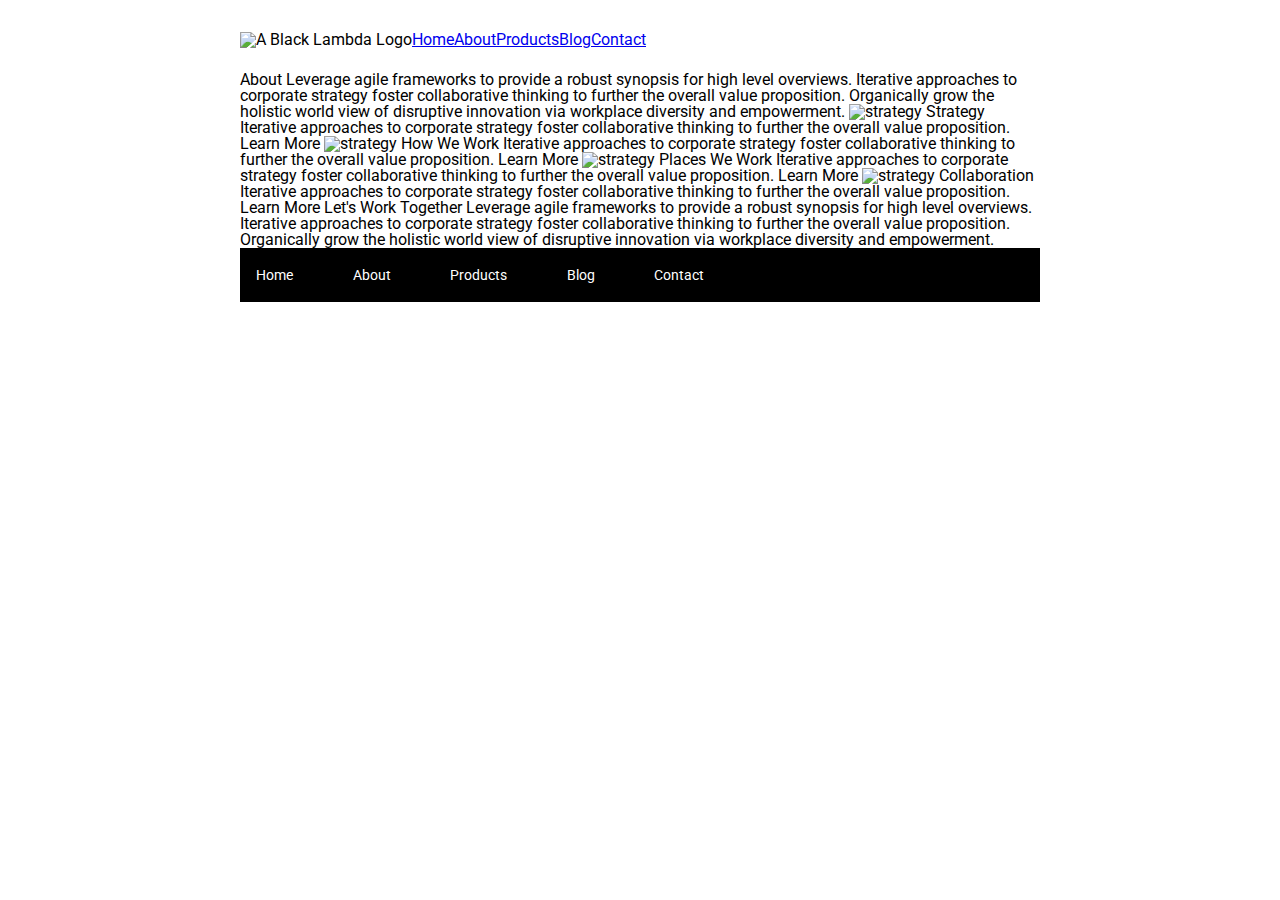
==== about.html @ 6d7c381e "Committing work in progress for nav section, and finished box section" ====
<!doctype html>

<html lang="en">
<head>
  <meta charset="utf-8">

  <title>Sprint Challenge - About</title>

  <link href="https://fonts.googleapis.com/css?family=Roboto|Rubik" rel="stylesheet">
  <link rel="stylesheet" href="css/index.css">

</head>

<body>
  

    <div class="container about-page">

      <header>
        <nav class='navTop'>
            <img src="img/lambda-black.png" alt="A Black Lambda Logo">
            <a href="index.html">Home</a>
            <a href="about.html">About</a>
            <a href="#">Products</a>
            <a href="#">Blog</a>
            <a href="#">Contact</a>
        </nav>
    
    </header>
     
    About

    Leverage agile frameworks to provide a robust synopsis for high level overviews. Iterative approaches to corporate strategy foster collaborative thinking to further the overall value proposition. Organically grow the holistic world view of disruptive innovation via workplace diversity and empowerment.


    <img src="img/about-plan.png" alt="strategy">
    
    Strategy
    
    Iterative approaches to corporate strategy foster collaborative thinking to further the overall value proposition.

    Learn More



    <img src="img/about-working.png" alt="strategy">
    
    How We Work
    
    Iterative approaches to corporate strategy foster collaborative thinking to further the overall value proposition.

    Learn More



    <img src="img/about-office.png" alt="strategy">
    
    Places We Work

    Iterative approaches to corporate strategy foster collaborative thinking to further the overall value proposition.

    Learn More

    <img src="img/about-meeting.png" alt="strategy">
    
    Collaboration
    
    Iterative approaches to corporate strategy foster collaborative thinking to further the overall value proposition.

    Learn More

    Let's Work Together

    Leverage agile frameworks to provide a robust synopsis for high level overviews. Iterative approaches to corporate strategy foster collaborative thinking to further the overall value proposition. Organically grow the holistic world view of disruptive innovation via workplace diversity and empowerment.
        
      <footer>
        <nav>
          <a href="index.html">Home</a>
          <a href="#">About</a>
          <a href="#">Products</a>
          <a href="#">Blog</a>
          <a href="#">Contact</a>
        </nav>
      </footer>
    </div><!-- container -->        
</body>
</html>
---- css/index.css ----
/* http://meyerweb.com/eric/tools/css/reset/ 
   v2.0 | 20110126
   License: none (public domain)
*/

html, body, div, span, applet, object, iframe,
h1, h2, h3, h4, h5, h6, p, blockquote, pre,
a, abbr, acronym, address, big, cite, code,
del, dfn, em, img, ins, kbd, q, s, samp,
small, strike, strong, sub, sup, tt, var,
b, u, i, center,
dl, dt, dd, ol, ul, li,
fieldset, form, label, legend,
table, caption, tbody, tfoot, thead, tr, th, td,
article, aside, canvas, details, embed, 
figure, figcaption, footer, header, hgroup, 
menu, nav, output, ruby, section, summary,
time, mark, audio, video {
	margin: 0;
	padding: 0;
	border: 0;
	font-size: 100%;
	font: inherit;
	vertical-align: baseline;
}
/* HTML5 display-role reset for older browsers */
article, aside, details, figcaption, figure, 
footer, header, hgroup, menu, nav, section {
	display: block;
}
body {
	line-height: 1;
}
ol, ul {
	list-style: none;
}
blockquote, q {
	quotes: none;
}
blockquote:before, blockquote:after,
q:before, q:after {
	content: '';
	content: none;
}
table {
	border-collapse: collapse;
	border-spacing: 0;
}

/*General Design with Reset Above*/





* {
    box-sizing: border-box;
}

html, body {
    height: 100%;
    font-family: 'Roboto', sans-serif;
}

h1, h2, h3, h4, h5 {
    font-size: 18px;
    margin-bottom: 15px;
    font-family: 'Rubik', sans-serif;
}

p {
    line-height: 1.4;
}

.container {
    width: 800px;
    margin: 0 auto;
}

/* More general style */

.navTop{
    display:flex;
    align-items:baseline;
}

/* need to fix links to space and look without underline */
.links{
    display:flex;
    
    justify-content:space-evenly;
    border: 3px solid black;
}
.links a{
    border: 3px solid black;
}

header img{
    padding:4% 0 3% 0;
}









.top-content {
    display: flex;
    flex-wrap: wrap;
    justify-content: space-evenly;
    margin-bottom: 20px;
    border-bottom: 1px dashed black;
}

.top-content .text-container {
    width: 48%;
    padding: 0 1%;
    padding-bottom: 20px;  
}












.middle-content {
    margin-bottom: 20px;
    border-bottom: 1px dashed black;
}

.middle-content h2 {
    padding: 0 2%;
    margin-bottom: 0;
}

.middle-content .boxes {
    display: flex;
    flex-wrap: wrap;
    justify-content: space-evenly;
}

.middle-content .boxes .box {
    width: 12.5%;
    height: 100px;
    background: black;
    margin: 20px 2.5%;
    color: white;
    display: flex;
    align-items: center;
    justify-content: center;
}

#box1{
    background: teal;
}
#box2{
    background: gold;
}
#box3{
    background: cadetblue;
}
#box4{
    background: coral;
}
#box5{
    background: crimson;
}
#box6{
    background: forestgreen;
}
#box7{
    background: darkorchid;
}
#box8{
    background: hotpink;
}
#box9{
    background: indigo;
}
#box10{
    background: dodgerblue;
}




.bottom-content {
    display: flex;
    margin: 0 2% 20px;
    justify-content: space-around;
}

.bottom-content .text-container {
    padding-right: 4%;
}

.bottom-content .text-container:last-child {
    padding-right: 0;
}






footer {
    width: 100%;
    background: black;
}

footer nav {
    width: 60%;
    display: flex;
    justify-content: space-between;
    align-items: center;
    padding: 20px 2%;
    font-size: 14px;
}

footer nav a {
    color: white;
    text-decoration: none;
}
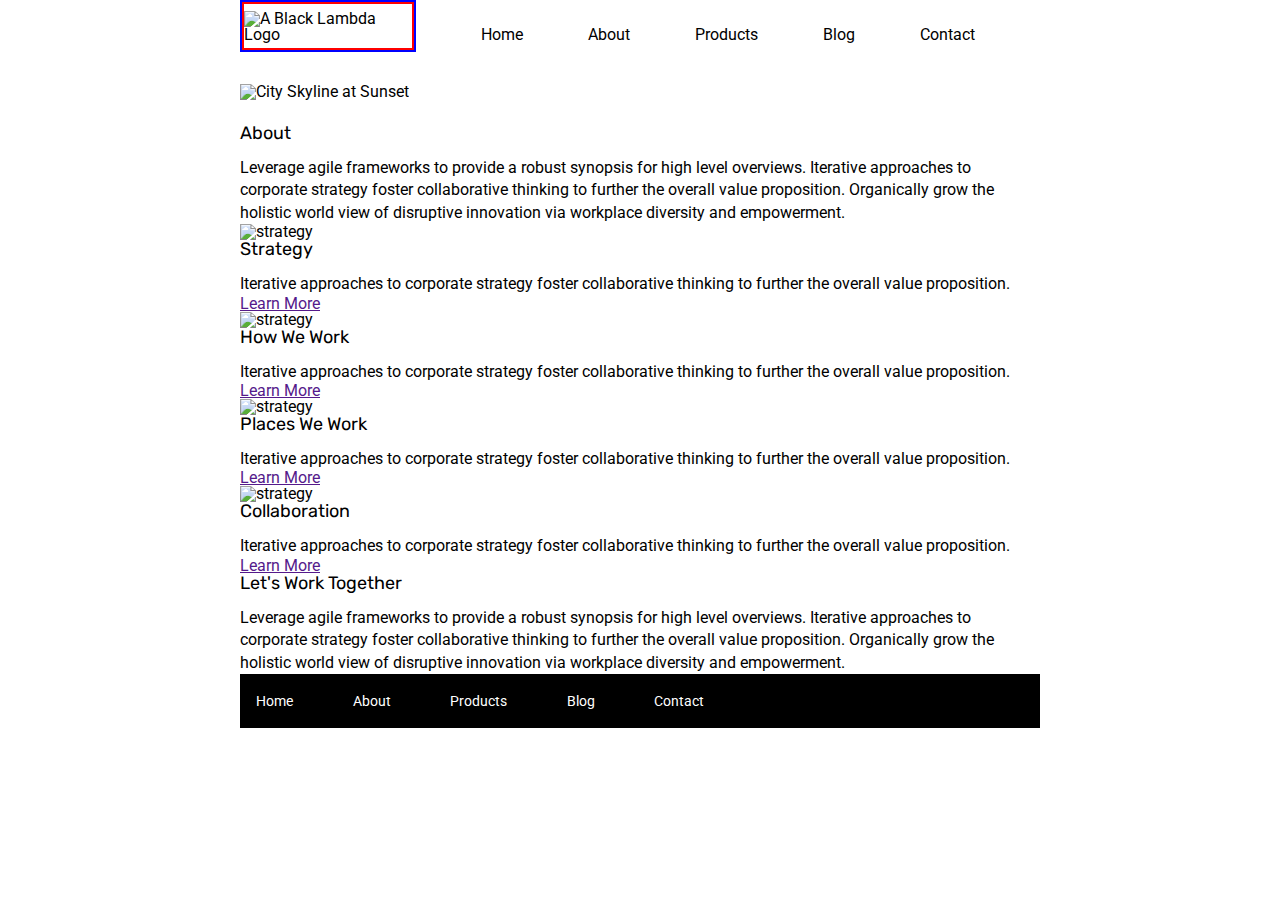
==== commit 4773d161: "Mark Up for About page complete" ====
--- a/about.html
+++ b/about.html
@@ -18,65 +18,68 @@
 
       <header>
         <nav class='navTop'>
-            <img src="img/lambda-black.png" alt="A Black Lambda Logo">
-            <a href="index.html">Home</a>
-            <a href="about.html">About</a>
-            <a href="#">Products</a>
-            <a href="#">Blog</a>
-            <a href="#">Contact</a>
-        </nav>
+          <div class="logo">
+              <img src="img/lambda-black.png" alt="A Black Lambda Logo">
+          </div>
+          
+          <div class='links'>
+              <a href="index.html">Home</a>
+              <a href="about.html">About</a>
+              <a href="#">Products</a>
+              <a href="#">Blog</a>
+              <a href="#">Contact</a>
+          </div> 
+      </nav>
+      <img src="/img/jumbo-about.png" alt="City Skyline at Sunset">
+    </header>
+    <section class='topAbout'>
+      <h2>About</h2>
+      <p>Leverage agile frameworks to provide a robust synopsis for high level overviews. Iterative approaches to corporate strategy foster collaborative thinking to further the overall value proposition. Organically grow the holistic world view of disruptive innovation via workplace diversity and empowerment.</p>
+    </section>
     
-    </header>
-     
-    About
-
-    Leverage agile frameworks to provide a robust synopsis for high level overviews. Iterative approaches to corporate strategy foster collaborative thinking to further the overall value proposition. Organically grow the holistic world view of disruptive innovation via workplace diversity and empowerment.
-
-
-    <img src="img/about-plan.png" alt="strategy">
-    
-    Strategy
-    
-    Iterative approaches to corporate strategy foster collaborative thinking to further the overall value proposition.
-
-    Learn More
+    <section class='midAbout'>
+      <div>
+        <img src="img/about-plan.png" alt="strategy">
+        <h2>Strategy</h2>
+        <p>Iterative approaches to corporate strategy foster collaborative thinking to further the overall value proposition.</p>
+        <a type='button' href="">Learn More</a>
+      </div>
 
 
 
-    <img src="img/about-working.png" alt="strategy">
-    
-    How We Work
-    
-    Iterative approaches to corporate strategy foster collaborative thinking to further the overall value proposition.
-
-    Learn More
+      <div>
+        <img src="img/about-working.png" alt="strategy">
+        <h2>How We Work</h2>
+        <p>Iterative approaches to corporate strategy foster collaborative thinking to further the overall value proposition.</p>
+        <a type='button' href="">Learn More</a>
+      </div>
 
 
+      <div>
+        <img src="img/about-office.png" alt="strategy">
+        <h2>Places We Work</h2>
+        <p>Iterative approaches to corporate strategy foster collaborative thinking to further the overall value proposition.</p>
+        <a type='button' href="">Learn More</a>
+      </div>
 
-    <img src="img/about-office.png" alt="strategy">
+
+      <div>
+        <img src="img/about-meeting.png" alt="strategy">
+        <h2>Collaboration</h2>
+        <p>Iterative approaches to corporate strategy foster collaborative thinking to further the overall value proposition.</p>
+        <a type='button' href="">Learn More</a>
+      </div>
+    </section>
     
-    Places We Work
-
-    Iterative approaches to corporate strategy foster collaborative thinking to further the overall value proposition.
-
-    Learn More
-
-    <img src="img/about-meeting.png" alt="strategy">
-    
-    Collaboration
-    
-    Iterative approaches to corporate strategy foster collaborative thinking to further the overall value proposition.
-
-    Learn More
-
-    Let's Work Together
-
-    Leverage agile frameworks to provide a robust synopsis for high level overviews. Iterative approaches to corporate strategy foster collaborative thinking to further the overall value proposition. Organically grow the holistic world view of disruptive innovation via workplace diversity and empowerment.
-        
+    <section class="botAbout">
+      <h2>Let's Work Together</h2>
+      <p>Leverage agile frameworks to provide a robust synopsis for high level overviews. Iterative approaches to corporate strategy foster collaborative thinking to further the overall value proposition. Organically grow the holistic world view of disruptive innovation via workplace diversity and empowerment.</p>
+    </section>
+ 
       <footer>
         <nav>
           <a href="index.html">Home</a>
-          <a href="#">About</a>
+          <a href="about.html">About</a>
           <a href="#">Products</a>
           <a href="#">Blog</a>
           <a href="#">Contact</a>
--- a/css/index.css
+++ b/css/index.css
@@ -84,15 +84,22 @@
     align-items:baseline;
 }
 
-/* need to fix links to space and look without underline */
+.logo{
+    border: 2px solid blue;
+}
+.logo img{
+    border: 2px solid red;
+}
 .links{
     display:flex;
-    
     justify-content:space-evenly;
-    border: 3px solid black;
+    /* border: 3px solid black; */
+    width:50vw;
 }
 .links a{
-    border: 3px solid black;
+    /* border: 3px solid black; */
+    text-decoration: none;
+    color:black;
 }
 
 header img{
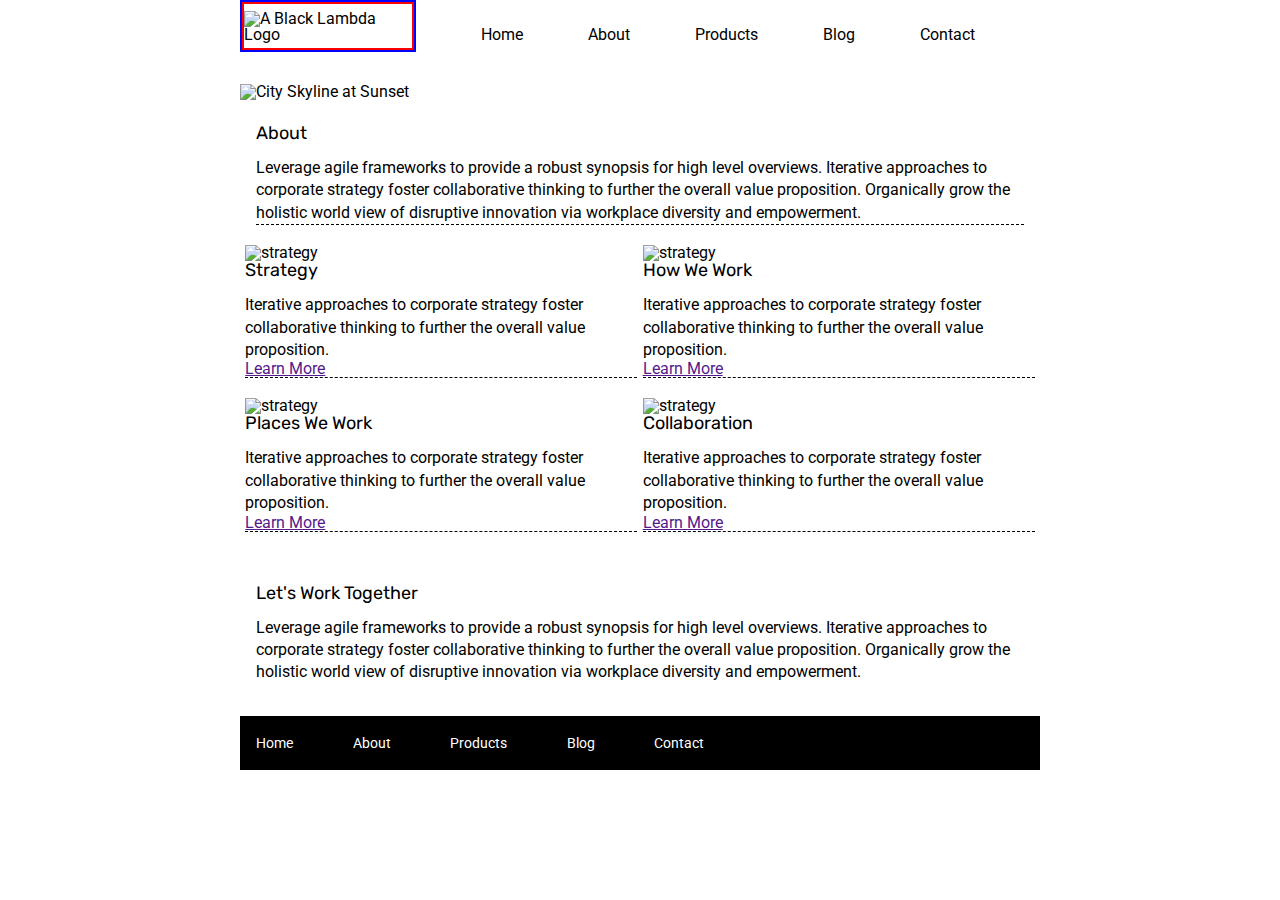
==== commit f19c59ab: "Answered the self study questions" ====
--- a/about.html
+++ b/about.html
@@ -32,6 +32,7 @@
       </nav>
       <img src="/img/jumbo-about.png" alt="City Skyline at Sunset">
     </header>
+    
     <section class='topAbout'>
       <h2>About</h2>
       <p>Leverage agile frameworks to provide a robust synopsis for high level overviews. Iterative approaches to corporate strategy foster collaborative thinking to further the overall value proposition. Organically grow the holistic world view of disruptive innovation via workplace diversity and empowerment.</p>
--- a/css/index.css
+++ b/css/index.css
@@ -79,6 +79,8 @@
 
 /* More general style */
 
+
+/* Home page */
 .navTop{
     display:flex;
     align-items:baseline;
@@ -236,4 +238,57 @@
 footer nav a {
     color: white;
     text-decoration: none;
-}+}
+
+
+/* specifics to about page */
+
+.topAbout{
+    margin: 0 2% 2% 2%;
+    margin-bottom: 20px;
+    border-bottom: 1px dashed black;
+}
+
+.midAbout{
+    display:flex;
+    flex-direction: row;
+    flex-wrap: wrap;
+    justify-content: space-evenly;
+    
+    
+}
+.midAbout div{
+    width: 49%;
+    margin-bottom: 20px;
+    border-bottom: 1px dashed black;
+}
+
+.botAbout{
+    margin: 4% 2%;
+}
+
+
+
+
+
+
+
+
+
+
+
+
+
+
+
+
+
+
+
+
+
+
+
+
+
+
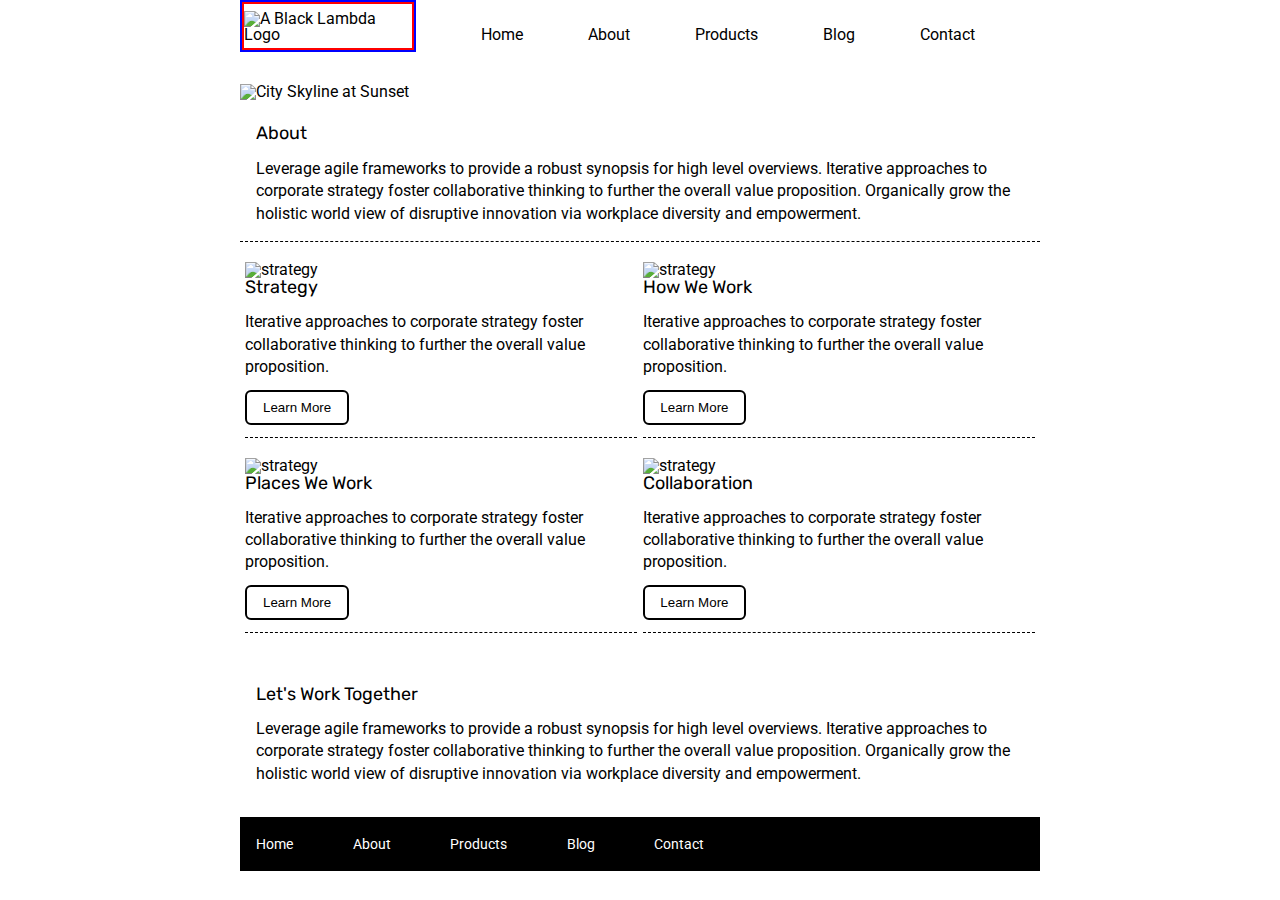
==== commit 664e9f87: "Learn More Buttons completely styled" ====
--- a/about.html
+++ b/about.html
@@ -32,7 +32,7 @@
       </nav>
       <img src="/img/jumbo-about.png" alt="City Skyline at Sunset">
     </header>
-    
+
     <section class='topAbout'>
       <h2>About</h2>
       <p>Leverage agile frameworks to provide a robust synopsis for high level overviews. Iterative approaches to corporate strategy foster collaborative thinking to further the overall value proposition. Organically grow the holistic world view of disruptive innovation via workplace diversity and empowerment.</p>
@@ -43,7 +43,7 @@
         <img src="img/about-plan.png" alt="strategy">
         <h2>Strategy</h2>
         <p>Iterative approaches to corporate strategy foster collaborative thinking to further the overall value proposition.</p>
-        <a type='button' href="">Learn More</a>
+        <button class='button'>Learn More</button>
       </div>
 
 
@@ -52,7 +52,7 @@
         <img src="img/about-working.png" alt="strategy">
         <h2>How We Work</h2>
         <p>Iterative approaches to corporate strategy foster collaborative thinking to further the overall value proposition.</p>
-        <a type='button' href="">Learn More</a>
+        <button class='button'>Learn More</button>
       </div>
 
 
@@ -60,7 +60,7 @@
         <img src="img/about-office.png" alt="strategy">
         <h2>Places We Work</h2>
         <p>Iterative approaches to corporate strategy foster collaborative thinking to further the overall value proposition.</p>
-        <a type='button' href="">Learn More</a>
+        <button class='button'>Learn More</button>
       </div>
 
 
@@ -68,7 +68,7 @@
         <img src="img/about-meeting.png" alt="strategy">
         <h2>Collaboration</h2>
         <p>Iterative approaches to corporate strategy foster collaborative thinking to further the overall value proposition.</p>
-        <a type='button' href="">Learn More</a>
+        <button class='button'>Learn More</button>
       </div>
     </section>
     
--- a/css/index.css
+++ b/css/index.css
@@ -244,11 +244,12 @@
 /* specifics to about page */
 
 .topAbout{
-    margin: 0 2% 2% 2%;
     margin-bottom: 20px;
     border-bottom: 1px dashed black;
 }
-
+.topAbout p,.topAbout h2{
+    margin: 0 2% 2% 2%;
+}
 .midAbout{
     display:flex;
     flex-direction: row;
@@ -263,6 +264,16 @@
     border-bottom: 1px dashed black;
 }
 
+.button{
+    text-decoration:none;
+    color:black;
+    margin: 3% 0;
+    background:#fff;
+    border: 2px solid black;
+    border-radius:6px;
+    padding:2% 4%;
+}
+
 .botAbout{
     margin: 4% 2%;
 }
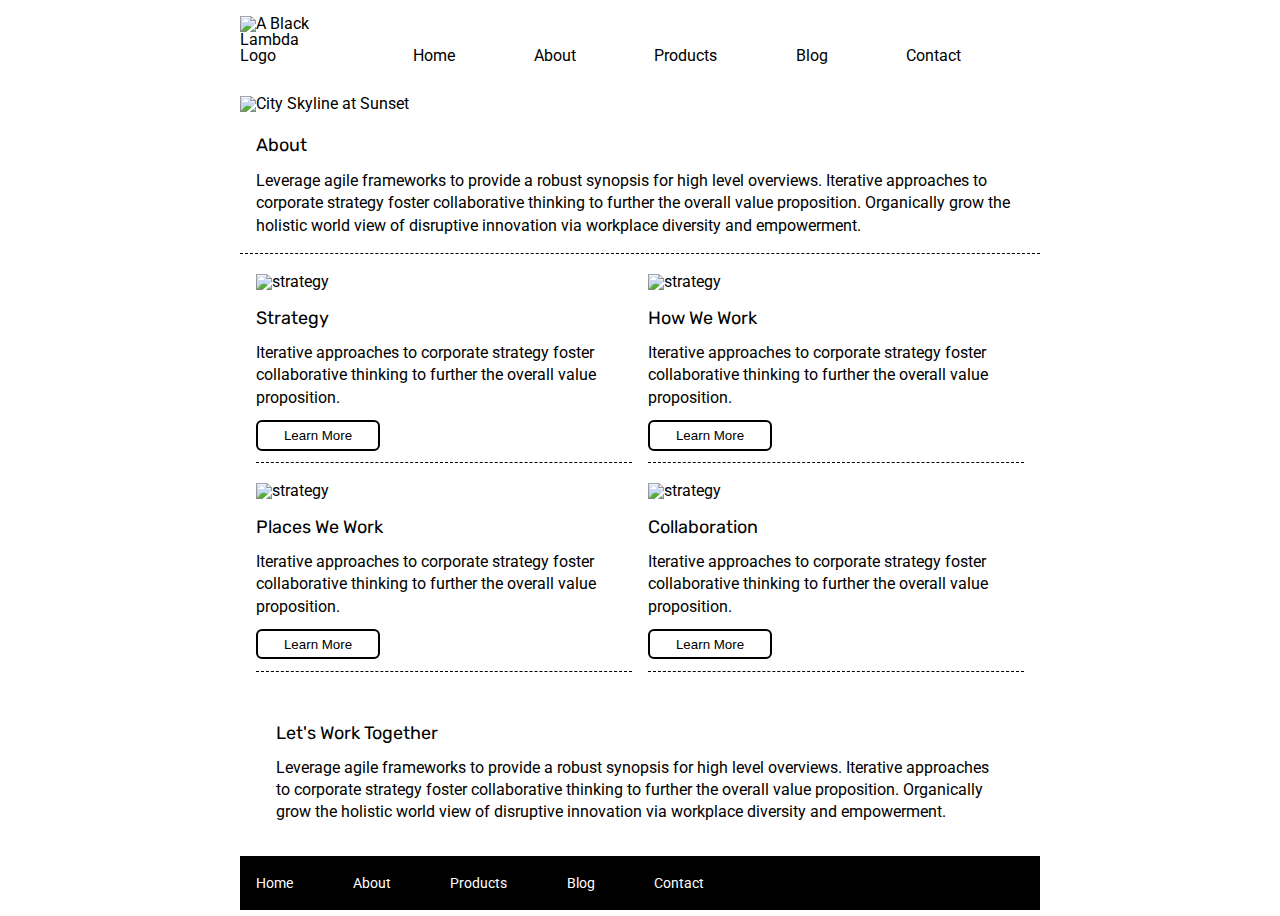
==== commit 4eb8324a: "Finishing touches" ====
--- a/about.html
+++ b/about.html
@@ -12,16 +12,12 @@
 </head>
 
 <body>
-  
-
     <div class="container about-page">
-
       <header>
         <nav class='navTop'>
           <div class="logo">
               <img src="img/lambda-black.png" alt="A Black Lambda Logo">
           </div>
-          
           <div class='links'>
               <a href="index.html">Home</a>
               <a href="about.html">About</a>
@@ -45,25 +41,18 @@
         <p>Iterative approaches to corporate strategy foster collaborative thinking to further the overall value proposition.</p>
         <button class='button'>Learn More</button>
       </div>
-
-
-
       <div>
         <img src="img/about-working.png" alt="strategy">
         <h2>How We Work</h2>
         <p>Iterative approaches to corporate strategy foster collaborative thinking to further the overall value proposition.</p>
         <button class='button'>Learn More</button>
       </div>
-
-
       <div>
         <img src="img/about-office.png" alt="strategy">
         <h2>Places We Work</h2>
         <p>Iterative approaches to corporate strategy foster collaborative thinking to further the overall value proposition.</p>
         <button class='button'>Learn More</button>
       </div>
-
-
       <div>
         <img src="img/about-meeting.png" alt="strategy">
         <h2>Collaboration</h2>
@@ -77,15 +66,15 @@
       <p>Leverage agile frameworks to provide a robust synopsis for high level overviews. Iterative approaches to corporate strategy foster collaborative thinking to further the overall value proposition. Organically grow the holistic world view of disruptive innovation via workplace diversity and empowerment.</p>
     </section>
  
-      <footer>
-        <nav>
-          <a href="index.html">Home</a>
-          <a href="about.html">About</a>
-          <a href="#">Products</a>
-          <a href="#">Blog</a>
-          <a href="#">Contact</a>
-        </nav>
-      </footer>
-    </div><!-- container -->        
+    <footer>
+      <nav>
+        <a href="index.html">Home</a>
+        <a href="about.html">About</a>
+        <a href="#">Products</a>
+        <a href="#">Blog</a>
+        <a href="#">Contact</a>
+      </nav>
+    </footer>
+  </div><!-- container -->        
 </body>
 </html>--- a/css/index.css
+++ b/css/index.css
@@ -49,10 +49,6 @@
 
 /*General Design with Reset Above*/
 
-
-
-
-
 * {
     box-sizing: border-box;
 }
@@ -76,7 +72,6 @@
     width: 800px;
     margin: 0 auto;
 }
-
 /* More general style */
 
 
@@ -84,38 +79,27 @@
 .navTop{
     display:flex;
     align-items:baseline;
-}
-
+    margin-top:2%;
+}
 .logo{
-    border: 2px solid blue;
+    border:0;
 }
 .logo img{
-    border: 2px solid red;
+    padding:0;
 }
 .links{
     display:flex;
     justify-content:space-evenly;
-    /* border: 3px solid black; */
-    width:50vw;
+    width:100vw;
 }
 .links a{
-    /* border: 3px solid black; */
     text-decoration: none;
     color:black;
 }
-
 header img{
     padding:4% 0 3% 0;
 }
 
-
-
-
-
-
-
-
-
 .top-content {
     display: flex;
     flex-wrap: wrap;
@@ -123,40 +107,25 @@
     margin-bottom: 20px;
     border-bottom: 1px dashed black;
 }
-
 .top-content .text-container {
     width: 48%;
     padding: 0 1%;
     padding-bottom: 20px;  
 }
 
-
-
-
-
-
-
-
-
-
-
-
 .middle-content {
     margin-bottom: 20px;
     border-bottom: 1px dashed black;
 }
-
 .middle-content h2 {
     padding: 0 2%;
     margin-bottom: 0;
 }
-
 .middle-content .boxes {
     display: flex;
     flex-wrap: wrap;
     justify-content: space-evenly;
 }
-
 .middle-content .boxes .box {
     width: 12.5%;
     height: 100px;
@@ -167,7 +136,6 @@
     align-items: center;
     justify-content: center;
 }
-
 #box1{
     background: teal;
 }
@@ -199,15 +167,11 @@
     background: dodgerblue;
 }
 
-
-
-
 .bottom-content {
     display: flex;
     margin: 0 2% 20px;
     justify-content: space-around;
 }
-
 .bottom-content .text-container {
     padding-right: 4%;
 }
@@ -215,17 +179,11 @@
 .bottom-content .text-container:last-child {
     padding-right: 0;
 }
-
-
-
-
-
 
 footer {
     width: 100%;
     background: black;
 }
-
 footer nav {
     width: 60%;
     display: flex;
@@ -234,13 +192,11 @@
     padding: 20px 2%;
     font-size: 14px;
 }
-
 footer nav a {
     color: white;
     text-decoration: none;
 }
 
-
 /* specifics to about page */
 
 .topAbout{
@@ -254,16 +210,18 @@
     display:flex;
     flex-direction: row;
     flex-wrap: wrap;
-    justify-content: space-evenly;
-    
-    
+    justify-content:space-evenly; 
 }
 .midAbout div{
-    width: 49%;
-    margin-bottom: 20px;
-    border-bottom: 1px dashed black;
-}
-
+    width: 47%;
+    margin-bottom: 20px;
+    border-bottom: 1px dashed black;
+    display:flex;
+    flex-direction:column;
+}
+.midAbout h2{
+    margin-top:5%;
+}
 .button{
     text-decoration:none;
     color:black;
@@ -271,35 +229,35 @@
     background:#fff;
     border: 2px solid black;
     border-radius:6px;
-    padding:2% 4%;
-}
-
+    padding:1.5% 1%;
+    width:33%;
+}
 .botAbout{
-    margin: 4% 2%;
-}
-
-
-
-
-
-
-
-
-
-
-
-
-
-
-
-
-
-
-
-
-
-
-
-
-
-
+    margin: 4% 4.5%;
+}
+
+
+
+
+
+
+
+
+
+
+
+
+
+
+
+
+
+
+
+
+
+
+
+
+
+
